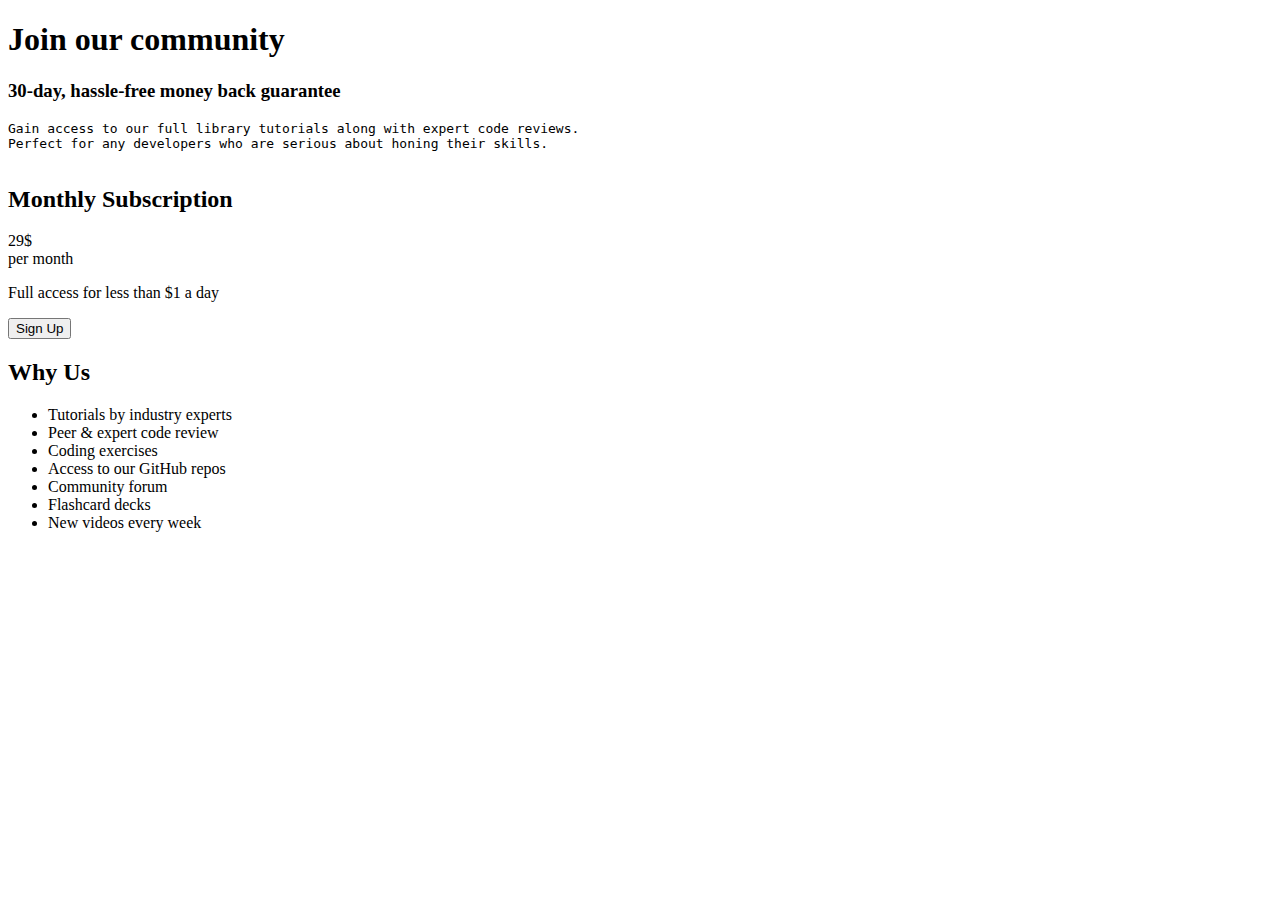
==== Index.html @ 38916910 "Create Index.html" ====
<!DOCTYPE html>
<html lang="en">
<title>Single Price Grid Component Master</title>
<body>
    <link rel="preconnect" href="https://fonts.googleapis.com">
    <link rel="preconnect" href="https://fonts.gstatic.com" crossorigin>
    <link href="https://fonts.googleapis.com/css2?family=Karla:wght@400;700&display=swap" rel="stylesheet">
    <link rel="stylesheet" href="FinalDraft.css">
    <script src="toWebsiteFunction.js"></script>
    <div class="wholediv">

        <div class="topdiv">
            <h1 id="heading123">Join our community</h1>
            <h3 id="heading321">30-day, hassle-free money back guarantee</h3>
            <pre  id="pre1" >Gain access to our full library tutorials along with expert code reviews.
Perfect for any developers who are serious about honing their skills.
            </pre>

        </div>
        <div class="bottomleftdiv">
            <h2 id="MSubs">Monthly Subscription</h2>
            <div id="subbottomleftdiv1">29$</div>
            <div id="subbottomleftdiv2">per month</div>
            <p id="FullAccess">Full access for less than $1 a day</p>
            <button onclick="toTheWebsite()" id="onlyButton">Sign Up</button>

        </div>
        <div class="bottomrightdiv">

            <h2 id="yh2">Why Us</h2>
            <ul class="unorderedlist">
                <li> Tutorials by industry experts</li>
                <li>Peer & expert code review</li>
                <li>Coding exercises</li>
                <li>Access to our GitHub repos</li>
                <li>Community forum</li>
                <li>Flashcard decks</li>
                <li>New videos every week</li>
            </ul>

        </div>


    </div>
    
</body>
</html>
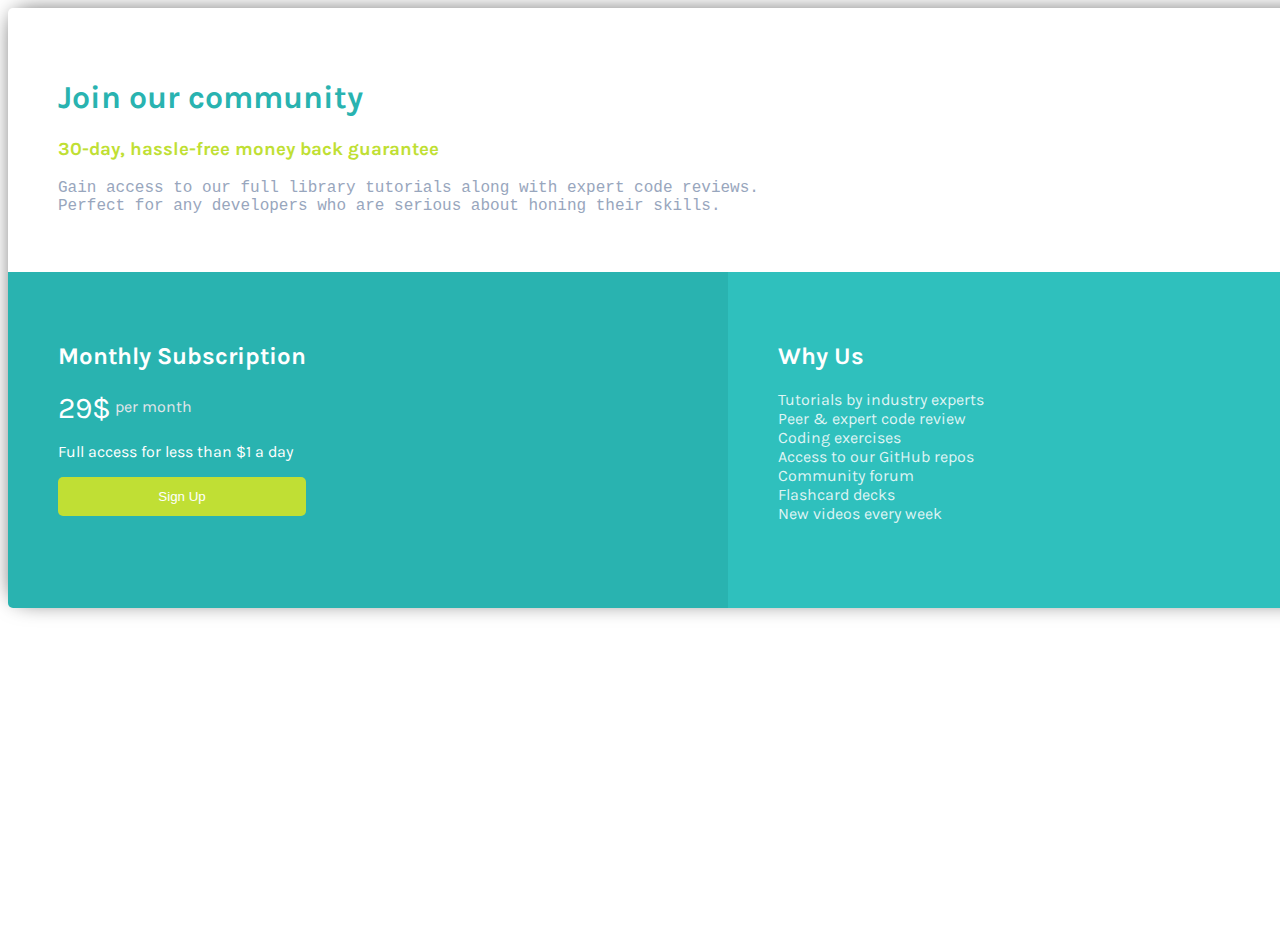
==== commit d109da57: "Update Index.html" ====
--- a/Index.html
+++ b/Index.html
@@ -6,7 +6,7 @@
     <link rel="preconnect" href="https://fonts.gstatic.com" crossorigin>
     <link href="https://fonts.googleapis.com/css2?family=Karla:wght@400;700&display=swap" rel="stylesheet">
     <link rel="stylesheet" href="FinalDraft.css">
-    <script src="toWebsiteFunction.js"></script>
+    <script src="toTheWebsite.js"></script>
     <div class="wholediv">
 
         <div class="topdiv">
--- a/FinalDraft.css
+++ b/FinalDraft.css
@@ -0,0 +1,104 @@
+.wholediv{
+    padding: 0;
+    width: 1440px;
+    height: 600px;
+    border-radius: 20px;
+    box-shadow: -1px -2px 22px -5px rgba(0,0,0,0.66);
+
+
+}
+
+.topdiv{
+    box-sizing: border-box;
+    width: 100%;
+    padding: 50px;
+    height: 44%;
+    background-color: white;
+    border-top-left-radius: 5px;
+    border-top-right-radius: 5px;
+
+}
+
+.bottomleftdiv{
+    box-sizing: border-box;
+    padding: 50px;
+    width: 50%;
+    background-color: #29b3b0;
+    height: 56%;
+    border-bottom-left-radius: 5px;
+    
+
+}
+
+.bottomrightdiv{
+    box-sizing: border-box;
+    border-bottom-right-radius: 5px;
+    padding: 50px;
+    height: 56%;
+    background-color: #2fc0bd;
+    width: 50%;
+    float: right;
+    position: relative;
+    top:-56%;
+    
+
+}
+
+body{
+    font-family: 'Karla';
+}
+
+#heading123 {
+    color: #29b3b0;
+}
+
+#heading321 {
+    color: #c0df34;
+}
+
+#pre1{
+    font-size: 16px;
+    color:#98a6bd;
+}
+
+#subbottomleftdiv1{
+    font-size: 30px;
+    display: inline-block;
+    color: white;
+}
+#subbottomleftdiv2{
+    color: #e3e6ea;
+    display: inline-block;
+    position: relative;
+    top: -6px;
+}
+
+#FullAccess {
+    color: white;
+}
+#MSubs{
+    color: white;
+}
+
+Button{
+    background-color: #c0df34;
+    color: white;
+    border: none;
+    padding: 12px;
+    width: 40%;
+    border-radius: 5px;
+}
+Button:hover {
+    transform: scale(1.05);
+    background-color: #499b20;
+    cursor: pointer;
+}
+
+.unorderedlist{
+    color: rgba(255, 255, 255, 0.85);
+    list-style: none;
+    padding: 0;
+}
+#yh2{
+    color: white;
+}
